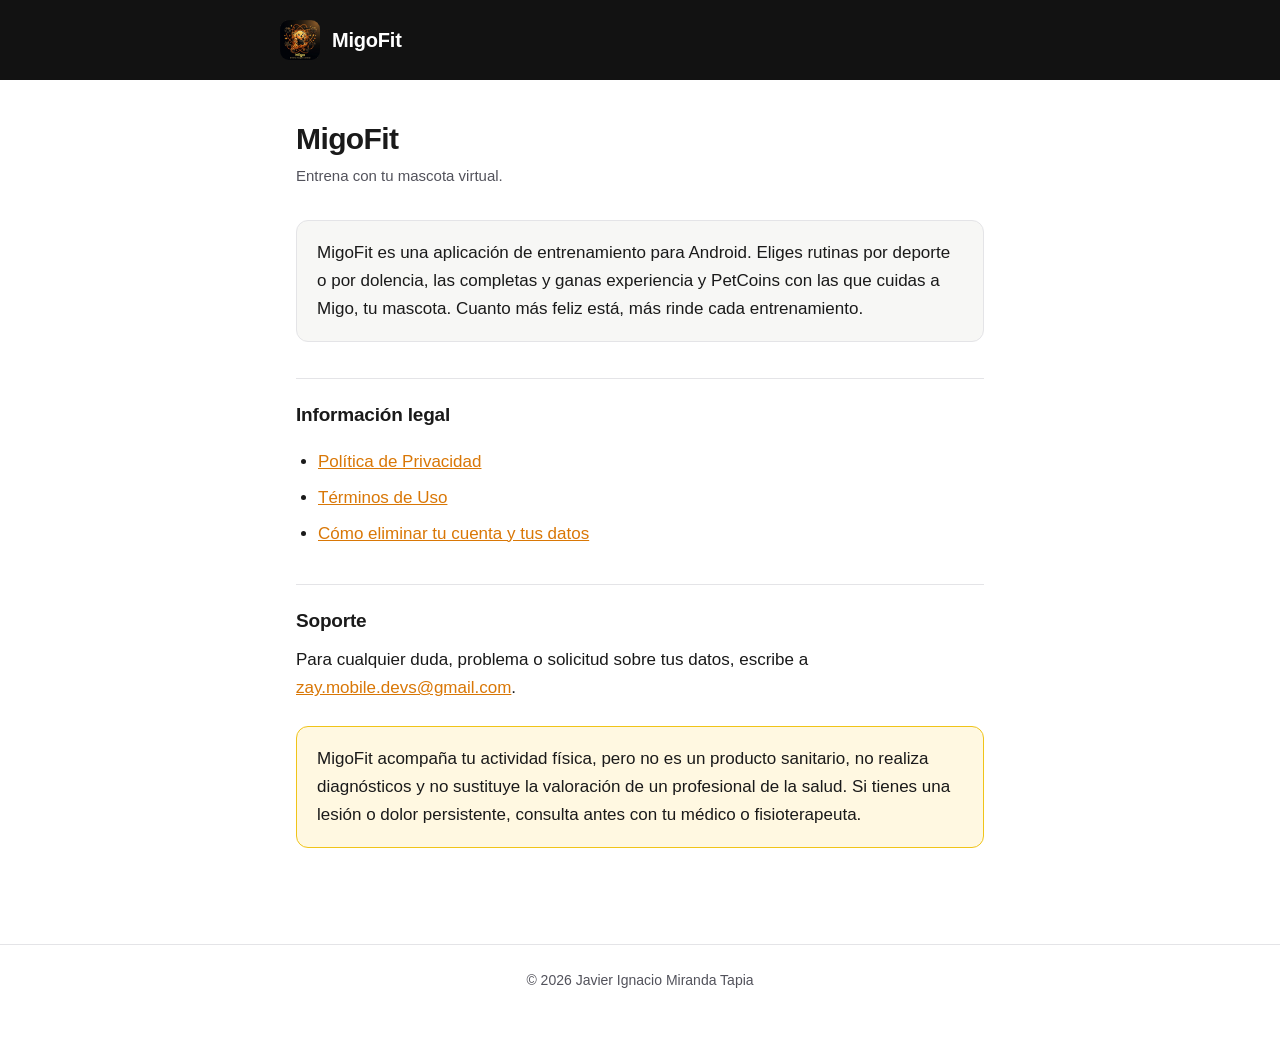
==== index.html @ e7f5e8a9 "Add files via upload" ====
<!doctype html>
<html lang="es">
<head>
<meta charset="utf-8">
<meta name="viewport" content="width=device-width, initial-scale=1">
<title>MigoFit</title>
<link rel="stylesheet" href="estilo.css">
</head>
<body>

<header class="marca">
  <div class="interior">
    <img src="icono.png" alt="">
    <span class="nombre">MigoFit</span>
  </div>
</header>

<main>
  <h1>MigoFit</h1>
  <p class="fecha">Entrena con tu mascota virtual.</p>

  <div class="entradilla">
    <p>MigoFit es una aplicación de entrenamiento para Android. Eliges rutinas por deporte o por dolencia, las completas y ganas experiencia y PetCoins con las que cuidas a Migo, tu mascota. Cuanto más feliz está, más rinde cada entrenamiento.</p>
  </div>

  <h2>Información legal</h2>
  <ul>
    <li><a href="privacidad.html">Política de Privacidad</a></li>
    <li><a href="terminos.html">Términos de Uso</a></li>
    <li><a href="borrar-cuenta.html">Cómo eliminar tu cuenta y tus datos</a></li>
  </ul>

  <h2>Soporte</h2>
  <p>Para cualquier duda, problema o solicitud sobre tus datos, escribe a <a href="mailto:zay.mobile.devs@gmail.com">zay.mobile.devs@gmail.com</a>.</p>

  <div class="aviso">
    <p>MigoFit acompaña tu actividad física, pero no es un producto sanitario, no realiza diagnósticos y no sustituye la valoración de un profesional de la salud. Si tienes una lesión o dolor persistente, consulta antes con tu médico o fisioterapeuta.</p>
  </div>
</main>

<footer>
  © 2026 Javier Ignacio Miranda Tapia
</footer>

</body>
</html>
---- estilo.css ----
/* Hoja compartida por las cuatro paginas legales de MigoFit. */

:root {
  --tinta: #1a1a1a;
  --tinta-suave: #52525b;
  --fondo: #ffffff;
  --fondo-suave: #f7f7f5;
  --borde: #e4e4e7;
  --marca: #121212;
  --acento: #d97706;
  --aviso: #fff8e1;
  --aviso-borde: #f0c419;
}

* { box-sizing: border-box; }

body {
  margin: 0;
  background: var(--fondo);
  color: var(--tinta);
  font-family: -apple-system, BlinkMacSystemFont, "Segoe UI", Roboto, Helvetica, Arial, sans-serif;
  font-size: 17px;
  line-height: 1.65;
}

header.marca {
  background: var(--marca);
  padding: 20px 16px;
}

header.marca .interior {
  max-width: 720px;
  margin: 0 auto;
  display: flex;
  align-items: center;
  gap: 12px;
  flex-wrap: wrap;
}

header.marca img { width: 40px; height: 40px; border-radius: 9px; }

header.marca .nombre {
  color: #ffffff;
  font-weight: 700;
  font-size: 20px;
  letter-spacing: -0.01em;
}

header.marca nav { margin-left: auto; display: flex; gap: 18px; flex-wrap: wrap; }
header.marca nav a { color: #d4d4d8; text-decoration: none; font-size: 15px; }
header.marca nav a:hover { color: #ffffff; text-decoration: underline; }

main {
  max-width: 720px;
  margin: 0 auto;
  padding: 40px 16px 72px;
}

h1 {
  font-size: 30px;
  line-height: 1.25;
  letter-spacing: -0.02em;
  margin: 0 0 6px;
}

.fecha {
  color: var(--tinta-suave);
  font-size: 15px;
  margin: 0 0 32px;
}

h2 {
  font-size: 19px;
  letter-spacing: -0.01em;
  margin: 36px 0 10px;
  padding-top: 20px;
  border-top: 1px solid var(--borde);
}

h3 { font-size: 16px; margin: 22px 0 6px; }

p { margin: 0 0 16px; }

a { color: var(--acento); }

.entradilla {
  background: var(--fondo-suave);
  border: 1px solid var(--borde);
  border-radius: 12px;
  padding: 18px 20px;
  margin: 0 0 8px;
}

.entradilla p:last-child { margin-bottom: 0; }

.aviso {
  background: var(--aviso);
  border: 1px solid var(--aviso-borde);
  border-radius: 12px;
  padding: 18px 20px;
  margin: 24px 0;
}

.aviso p:last-child { margin-bottom: 0; }

ol.pasos { padding-left: 22px; margin: 0 0 16px; }
ol.pasos li { margin-bottom: 10px; }

ul { padding-left: 22px; }
li { margin-bottom: 8px; }

footer {
  border-top: 1px solid var(--borde);
  color: var(--tinta-suave);
  font-size: 14px;
  padding: 24px 16px 48px;
  text-align: center;
}

footer a { color: var(--tinta-suave); }

@media (max-width: 520px) {
  body { font-size: 16px; }
  h1 { font-size: 25px; }
  main { padding-top: 28px; }
}
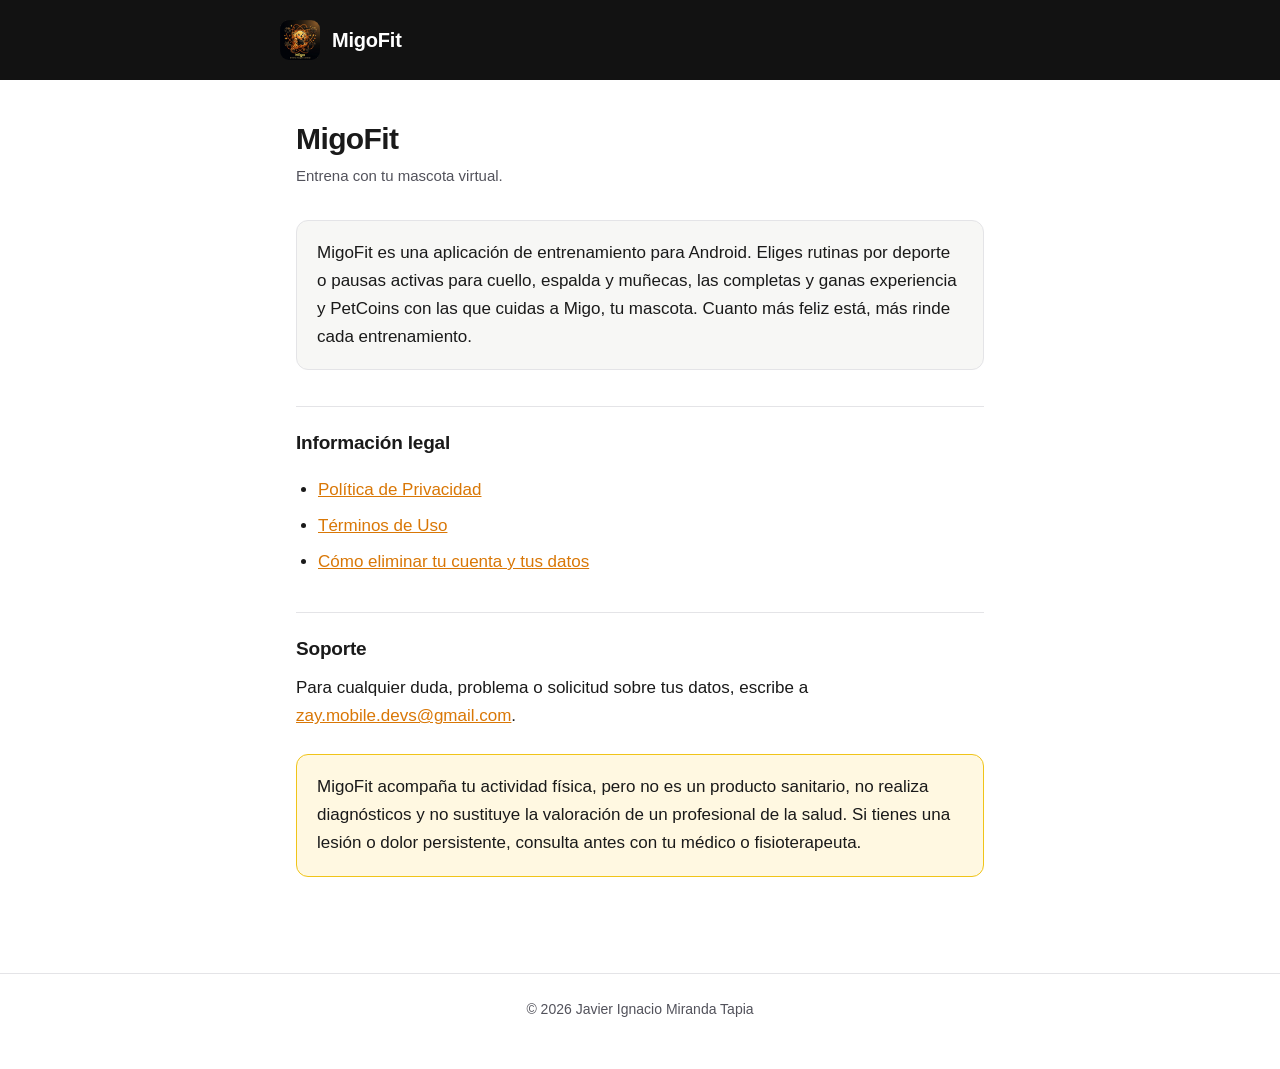
==== commit 21634696: "Add files via upload" ====
--- a/index.html
+++ b/index.html
@@ -20,7 +20,7 @@
   <p class="fecha">Entrena con tu mascota virtual.</p>
 
   <div class="entradilla">
-    <p>MigoFit es una aplicación de entrenamiento para Android. Eliges rutinas por deporte o por dolencia, las completas y ganas experiencia y PetCoins con las que cuidas a Migo, tu mascota. Cuanto más feliz está, más rinde cada entrenamiento.</p>
+    <p>MigoFit es una aplicación de entrenamiento para Android. Eliges rutinas por deporte o pausas activas para cuello, espalda y muñecas, las completas y ganas experiencia y PetCoins con las que cuidas a Migo, tu mascota. Cuanto más feliz está, más rinde cada entrenamiento.</p>
   </div>
 
   <h2>Información legal</h2>
